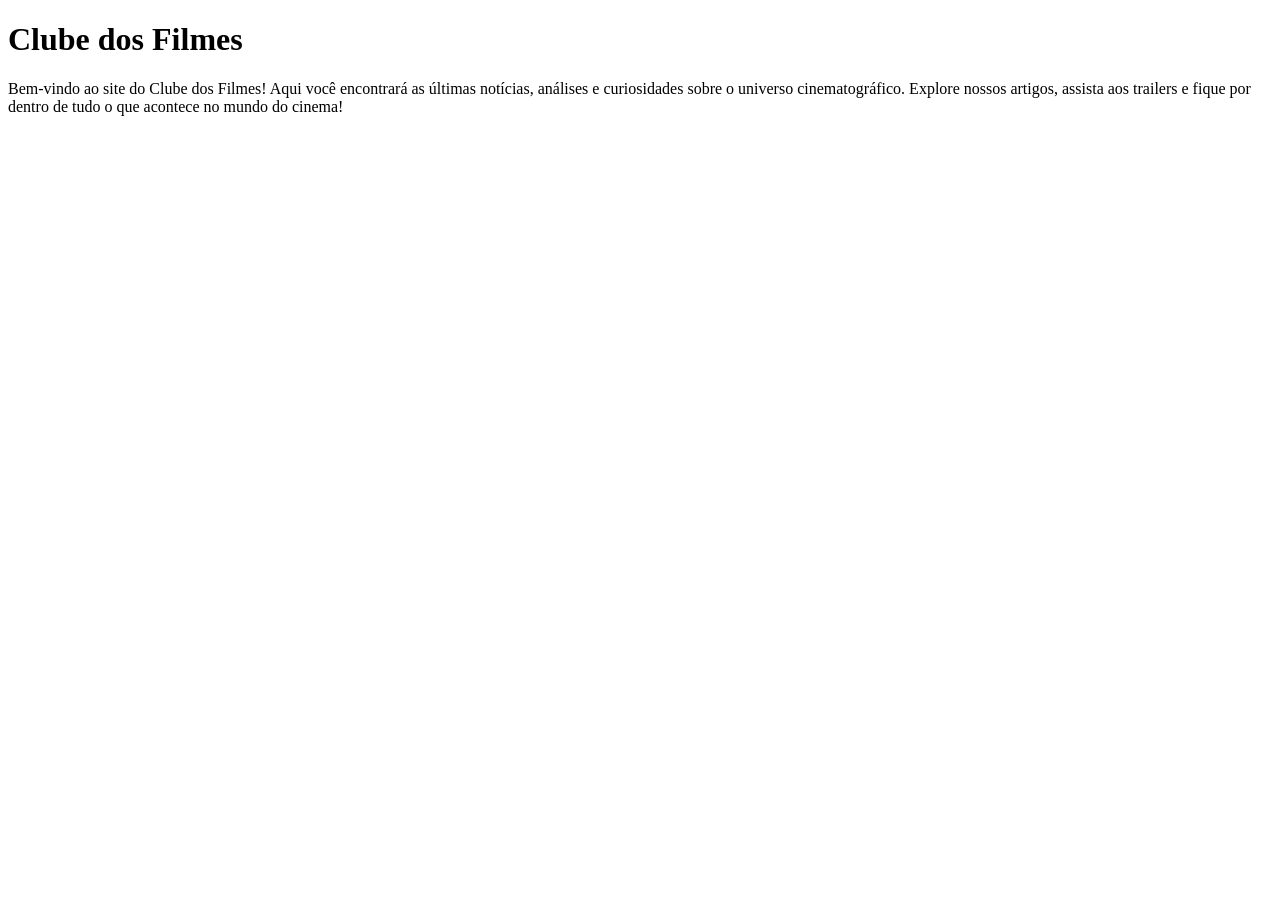
==== index.html @ dd815806 "pagina1" ====
<!DOCTYPE html>
<html lang="pt-BR">
<head>
    <meta charset="UTF-8">
    <meta name="viewport" content="width=device-width, initial-scale=1.0">
    <title>Pipoca Cósmica</title>
</head>
<body>
    <h1>Clube dos Filmes</h1>
    <p>Bem-vindo ao site do Clube dos Filmes! Aqui você encontrará as últimas notícias, análises e curiosidades sobre o universo cinematográfico. Explore nossos artigos, assista aos trailers e fique por dentro de tudo o que acontece no mundo do cinema!</p>

</body>
</html>
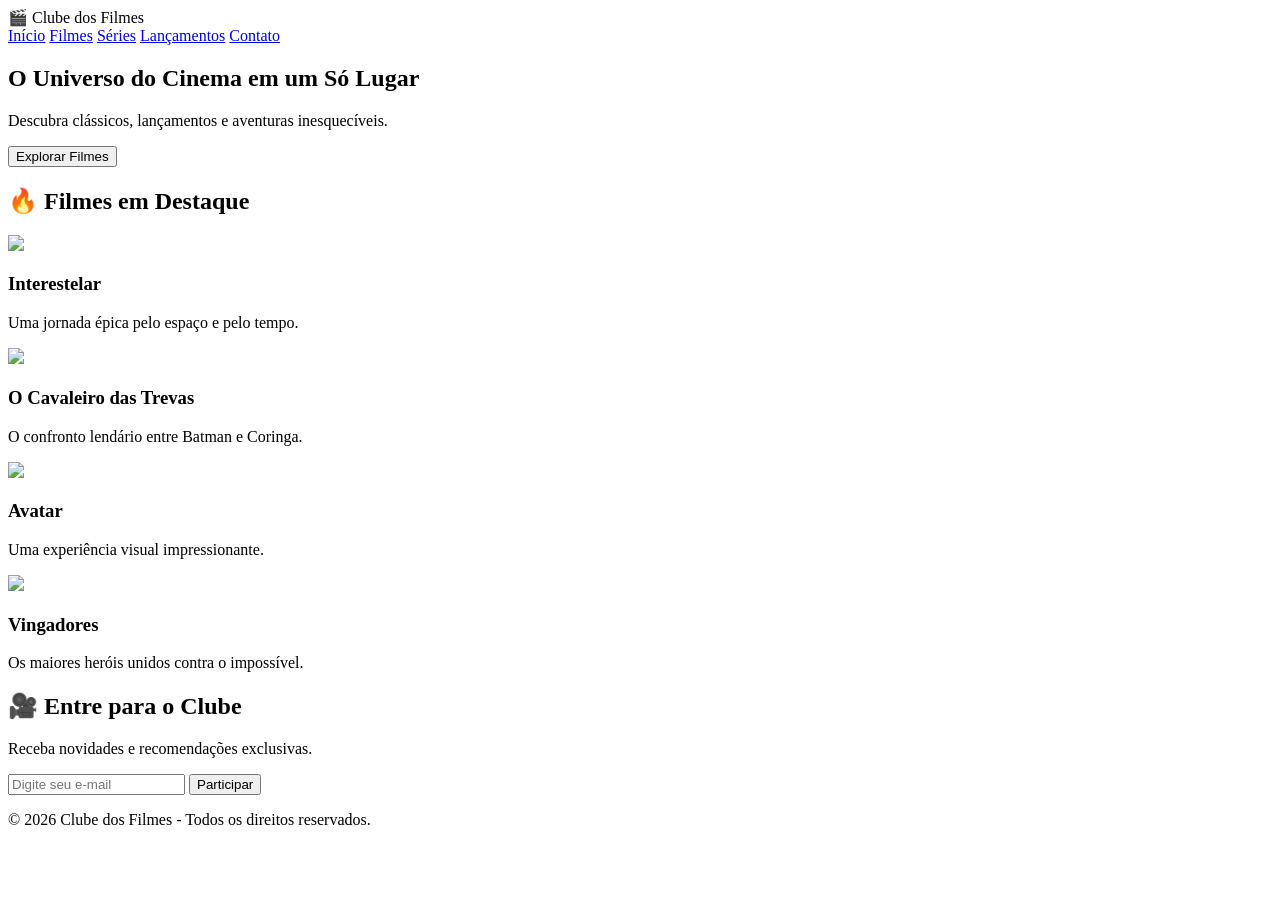
==== commit 9f619775: "ola" ====
--- a/index.html
+++ b/index.html
@@ -3,11 +3,92 @@
 <head>
     <meta charset="UTF-8">
     <meta name="viewport" content="width=device-width, initial-scale=1.0">
-    <title>Pipoca Cósmica</title>
+    <title>Clube dos Filmes</title>
+    <link rel="stylesheet" href="style.css">
+    <link href="https://fonts.googleapis.com/css2?family=Poppins:wght@300;400;600;700&display=swap" rel="stylesheet">
 </head>
 <body>
-    <h1>Clube dos Filmes</h1>
-    <p>Bem-vindo ao site do Clube dos Filmes! Aqui você encontrará as últimas notícias, análises e curiosidades sobre o universo cinematográfico. Explore nossos artigos, assista aos trailers e fique por dentro de tudo o que acontece no mundo do cinema!</p>
+
+    <header>
+        <div class="logo">
+            🎬 Clube dos Filmes
+        </div>
+
+        <nav>
+            <a href="#">Início</a>
+            <a href="#">Filmes</a>
+            <a href="#">Séries</a>
+            <a href="#">Lançamentos</a>
+            <a href="#">Contato</a>
+        </nav>
+    </header>
+
+    <section class="hero">
+        <div class="overlay"></div>
+
+        <div class="hero-content">
+            <h1>O Universo do Cinema em um Só Lugar</h1>
+            <p>
+                Descubra clássicos, lançamentos e aventuras inesquecíveis.
+            </p>
+
+            <button>Explorar Filmes</button>
+        </div>
+    </section>
+
+    <section class="destaques">
+        <h2>🔥 Filmes em Destaque</h2>
+
+        <div class="cards">
+
+            <div class="card">
+                <img src="https://picsum.photos/300/450?random=1">
+                <div class="info">
+                    <h3>Interestelar</h3>
+                    <p>Uma jornada épica pelo espaço e pelo tempo.</p>
+                </div>
+            </div>
+
+            <div class="card">
+                <img src="https://picsum.photos/300/450?random=2">
+                <div class="info">
+                    <h3>O Cavaleiro das Trevas</h3>
+                    <p>O confronto lendário entre Batman e Coringa.</p>
+                </div>
+            </div>
+
+            <div class="card">
+                <img src="https://picsum.photos/300/450?random=3">
+                <div class="info">
+                    <h3>Avatar</h3>
+                    <p>Uma experiência visual impressionante.</p>
+                </div>
+            </div>
+
+            <div class="card">
+                <img src="https://picsum.photos/300/450?random=4">
+                <div class="info">
+                    <h3>Vingadores</h3>
+                    <p>Os maiores heróis unidos contra o impossível.</p>
+                </div>
+            </div>
+
+        </div>
+    </section>
+
+    <section class="newsletter">
+        <h2>🎥 Entre para o Clube</h2>
+        <p>Receba novidades e recomendações exclusivas.</p>
+
+        <form>
+            <input type="email" placeholder="Digite seu e-mail">
+            <button>Participar</button>
+        </form>
+    </section>
+
+    <footer>
+        <p>© 2026 Clube dos Filmes - Todos os direitos reservados.</p>
+    </footer>
 
 </body>
-</html> +</html>
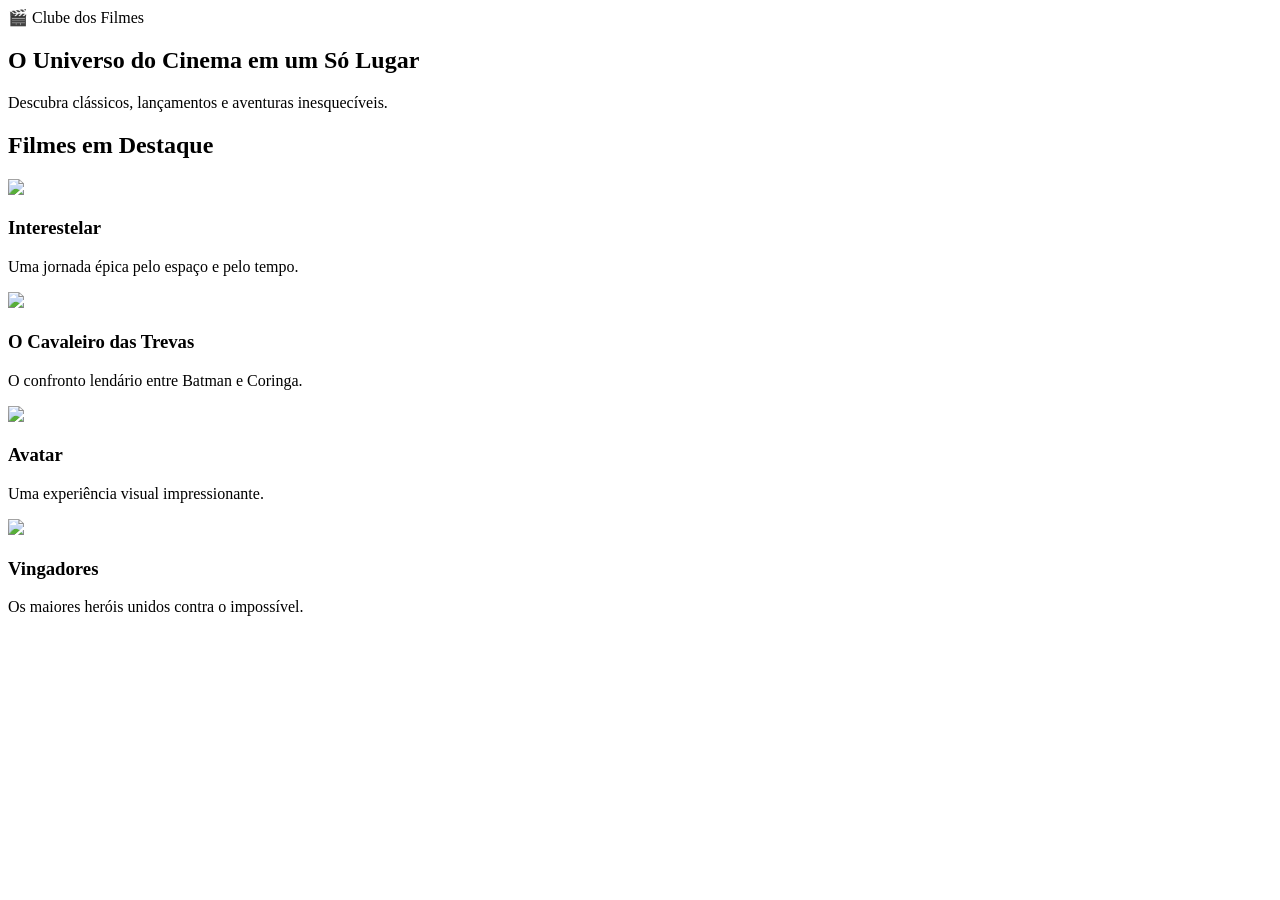
==== commit 4b0dec4e: "legal" ====
--- a/index.html
+++ b/index.html
@@ -14,13 +14,6 @@
             🎬 Clube dos Filmes
         </div>
 
-        <nav>
-            <a href="#">Início</a>
-            <a href="#">Filmes</a>
-            <a href="#">Séries</a>
-            <a href="#">Lançamentos</a>
-            <a href="#">Contato</a>
-        </nav>
     </header>
 
     <section class="hero">
@@ -32,12 +25,11 @@
                 Descubra clássicos, lançamentos e aventuras inesquecíveis.
             </p>
 
-            <button>Explorar Filmes</button>
         </div>
     </section>
 
     <section class="destaques">
-        <h2>🔥 Filmes em Destaque</h2>
+        <h1>Filmes em Destaque</h1>
 
         <div class="cards">
 
@@ -76,19 +68,5 @@
         </div>
     </section>
 
-    <section class="newsletter">
-        <h2>🎥 Entre para o Clube</h2>
-        <p>Receba novidades e recomendações exclusivas.</p>
-
-        <form>
-            <input type="email" placeholder="Digite seu e-mail">
-            <button>Participar</button>
-        </form>
-    </section>
-
-    <footer>
-        <p>© 2026 Clube dos Filmes - Todos os direitos reservados.</p>
-    </footer>
-
 </body>
 </html>
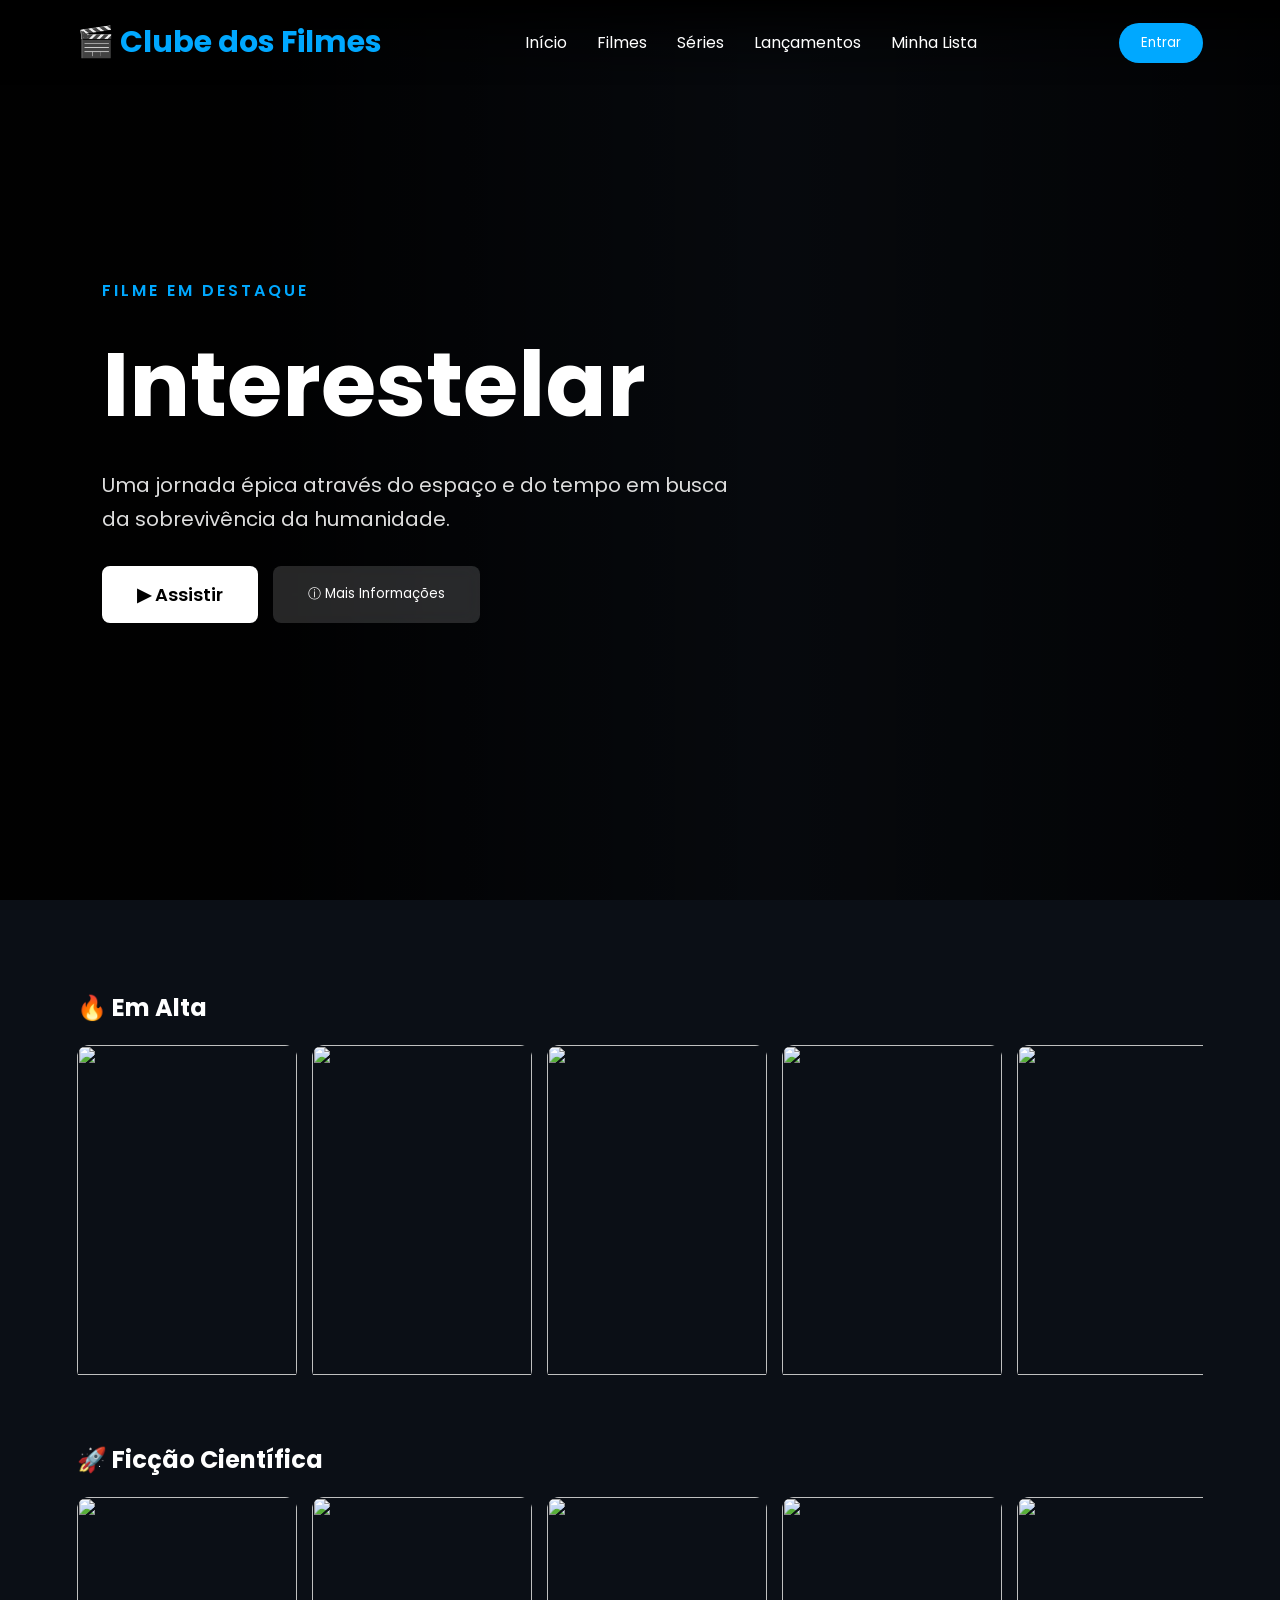
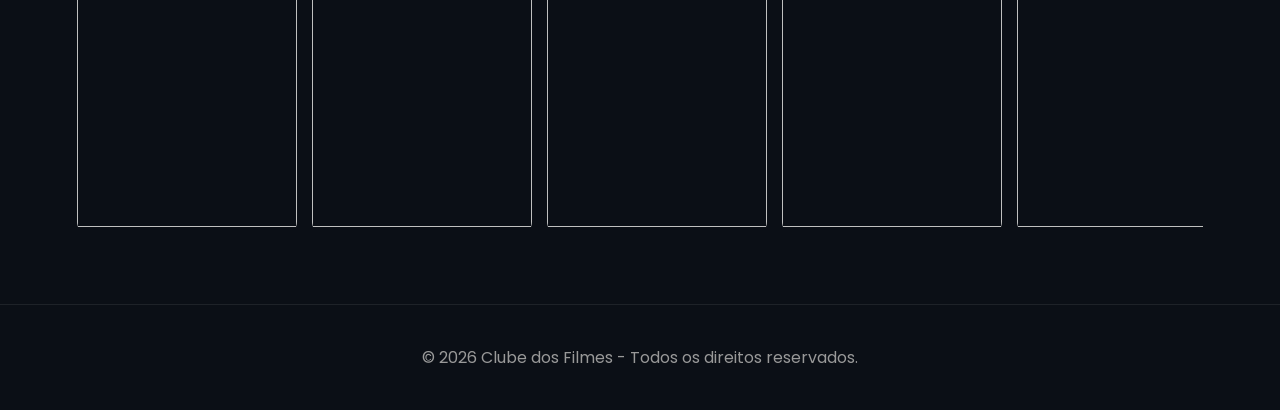
==== commit 0739bd48: "p" ====
--- a/index.html
+++ b/index.html
@@ -1,72 +1,107 @@
 <!DOCTYPE html>
 <html lang="pt-BR">
 <head>
-    <meta charset="UTF-8">
-    <meta name="viewport" content="width=device-width, initial-scale=1.0">
-    <title>Clube dos Filmes</title>
-    <link rel="stylesheet" href="style.css">
-    <link href="https://fonts.googleapis.com/css2?family=Poppins:wght@300;400;600;700&display=swap" rel="stylesheet">
+<meta charset="UTF-8">
+<meta name="viewport" content="width=device-width, initial-scale=1.0">
+<title>Clube dos Filmes</title>
+<link rel="stylesheet" href="style.css">
+<link href="https://fonts.googleapis.com/css2?family=Poppins:wght@300;400;500;600;700&display=swap" rel="stylesheet">
 </head>
 <body>
 
-    <header>
-        <div class="logo">
-            🎬 Clube dos Filmes
+<header>
+    <div class="logo">🎬 Clube dos Filmes</div>
+
+    <nav>
+        <a href="#">Início</a>
+        <a href="#">Filmes</a>
+        <a href="#">Séries</a>
+        <a href="#">Lançamentos</a>
+        <a href="#">Minha Lista</a>
+    </nav>
+
+    <button class="btn-login">Entrar</button>
+</header>
+
+<section class="hero">
+    <div class="overlay"></div>
+
+    <div class="hero-content">
+        <span class="categoria">FILME EM DESTAQUE</span>
+
+        <h1>Interestelar</h1>
+
+        <p>
+            Uma jornada épica através do espaço e do tempo em busca
+            da sobrevivência da humanidade.
+        </p>
+
+        <div class="hero-buttons">
+            <button class="assistir">▶ Assistir</button>
+            <button class="info">ⓘ Mais Informações</button>
+        </div>
+    </div>
+</section>
+
+<section class="catalogo">
+
+    <h2>🔥 Em Alta</h2>
+
+    <div class="filmes">
+
+        <div class="card">
+            <img src="https://picsum.photos/300/450?random=1">
         </div>
 
-    </header>
+        <div class="card">
+            <img src="https://picsum.photos/300/450?random=2">
+        </div>
 
-    <section class="hero">
-        <div class="overlay"></div>
+        <div class="card">
+            <img src="https://picsum.photos/300/450?random=3">
+        </div>
 
-        <div class="hero-content">
-            <h1>O Universo do Cinema em um Só Lugar</h1>
-            <p>
-                Descubra clássicos, lançamentos e aventuras inesquecíveis.
-            </p>
+        <div class="card">
+            <img src="https://picsum.photos/300/450?random=4">
+        </div>
 
+        <div class="card">
+            <img src="https://picsum.photos/300/450?random=5">
         </div>
-    </section>
 
-    <section class="destaques">
-        <h1>Filmes em Destaque</h1>
+    </div>
 
-        <div class="cards">
+    <h2>🚀 Ficção Científica</h2>
 
-            <div class="card">
-                <img src="https://picsum.photos/300/450?random=1">
-                <div class="info">
-                    <h3>Interestelar</h3>
-                    <p>Uma jornada épica pelo espaço e pelo tempo.</p>
-                </div>
-            </div>
+    <div class="filmes">
 
-            <div class="card">
-                <img src="https://picsum.photos/300/450?random=2">
-                <div class="info">
-                    <h3>O Cavaleiro das Trevas</h3>
-                    <p>O confronto lendário entre Batman e Coringa.</p>
-                </div>
-            </div>
+        <div class="card">
+            <img src="https://picsum.photos/300/450?random=6">
+        </div>
 
-            <div class="card">
-                <img src="https://picsum.photos/300/450?random=3">
-                <div class="info">
-                    <h3>Avatar</h3>
-                    <p>Uma experiência visual impressionante.</p>
-                </div>
-            </div>
+        <div class="card">
+            <img src="https://picsum.photos/300/450?random=7">
+        </div>
 
-            <div class="card">
-                <img src="https://picsum.photos/300/450?random=4">
-                <div class="info">
-                    <h3>Vingadores</h3>
-                    <p>Os maiores heróis unidos contra o impossível.</p>
-                </div>
-            </div>
+        <div class="card">
+            <img src="https://picsum.photos/300/450?random=8">
+        </div>
 
+        <div class="card">
+            <img src="https://picsum.photos/300/450?random=9">
         </div>
-    </section>
+
+        <div class="card">
+            <img src="https://picsum.photos/300/450?random=10">
+        </div>
+
+    </div>
+
+</section>
+
+<footer>
+    © 2026 Clube dos Filmes - Todos os direitos reservados.
+</footer>
 
 </body>
 </html>
--- a/style.css
+++ b/style.css
@@ -0,0 +1,211 @@
+*{
+    margin:0;
+    padding:0;
+    box-sizing:border-box;
+    font-family:'Poppins',sans-serif;
+}
+
+body{
+    background:#0b0f16;
+    color:white;
+    overflow-x:hidden;
+}
+
+/* HEADER */
+
+header{
+    position:fixed;
+    top:0;
+    width:100%;
+    z-index:999;
+    display:flex;
+    justify-content:space-between;
+    align-items:center;
+    padding:20px 6%;
+    background:linear-gradient(
+        to bottom,
+        rgba(0,0,0,.95),
+        rgba(0,0,0,.3),
+        transparent
+    );
+}
+
+.logo{
+    font-size:30px;
+    font-weight:700;
+    color:#00a8ff;
+}
+
+nav{
+    display:flex;
+    gap:30px;
+}
+
+nav a{
+    text-decoration:none;
+    color:#fff;
+    transition:.3s;
+}
+
+nav a:hover{
+    color:#00a8ff;
+}
+
+.btn-login{
+    padding:10px 22px;
+    border:none;
+    border-radius:30px;
+    background:#00a8ff;
+    color:white;
+    cursor:pointer;
+}
+
+/* HERO */
+
+.hero{
+    height:100vh;
+    background:
+    linear-gradient(
+        to right,
+        rgba(0,0,0,.95) 20%,
+        rgba(0,0,0,.4) 60%,
+        rgba(0,0,0,.8) 100%
+    ),
+    url("https://images.unsplash.com/photo-1517604931442-7e0c8ed2963c?auto=format&fit=crop&w=1600&q=80");
+
+    background-size:cover;
+    background-position:center;
+    display:flex;
+    align-items:center;
+    padding:0 8%;
+    position:relative;
+}
+
+.hero-content{
+    max-width:650px;
+    z-index:2;
+}
+
+.categoria{
+    color:#00a8ff;
+    font-weight:600;
+    letter-spacing:3px;
+}
+
+.hero h1{
+    font-size:90px;
+    margin:15px 0;
+}
+
+.hero p{
+    font-size:20px;
+    color:#ddd;
+    line-height:1.7;
+    margin-bottom:30px;
+}
+
+.hero-buttons{
+    display:flex;
+    gap:15px;
+}
+
+.assistir{
+    background:white;
+    color:black;
+    border:none;
+    padding:15px 35px;
+    border-radius:8px;
+    font-size:18px;
+    font-weight:600;
+    cursor:pointer;
+}
+
+.info{
+    background:rgba(255,255,255,.15);
+    color:white;
+    border:none;
+    padding:15px 35px;
+    border-radius:8px;
+    backdrop-filter:blur(10px);
+    cursor:pointer;
+}
+
+/* CATÁLOGO */
+
+.catalogo{
+    padding:50px 6%;
+}
+
+.catalogo h2{
+    margin-bottom:20px;
+    margin-top:40px;
+}
+
+.filmes{
+    display:flex;
+    gap:15px;
+    overflow-x:auto;
+    padding-bottom:20px;
+}
+
+.filmes::-webkit-scrollbar{
+    height:8px;
+}
+
+.filmes::-webkit-scrollbar-thumb{
+    background:#00a8ff;
+    border-radius:20px;
+}
+
+.card{
+    min-width:220px;
+    border-radius:12px;
+    overflow:hidden;
+    cursor:pointer;
+    transition:.4s;
+}
+
+.card img{
+    width:100%;
+    height:330px;
+    object-fit:cover;
+}
+
+.card:hover{
+    transform:scale(1.08);
+    box-shadow:0 10px 30px rgba(0,168,255,.4);
+}
+
+/* FOOTER */
+
+footer{
+    text-align:center;
+    padding:40px;
+    color:#999;
+    border-top:1px solid rgba(255,255,255,.08);
+}
+
+/* RESPONSIVO */
+
+@media(max-width:768px){
+
+    nav{
+        display:none;
+    }
+
+    .hero h1{
+        font-size:55px;
+    }
+
+    .hero p{
+        font-size:16px;
+    }
+
+    .hero-buttons{
+        flex-direction:column;
+    }
+
+    .card{
+        min-width:180px;
+    }
+}
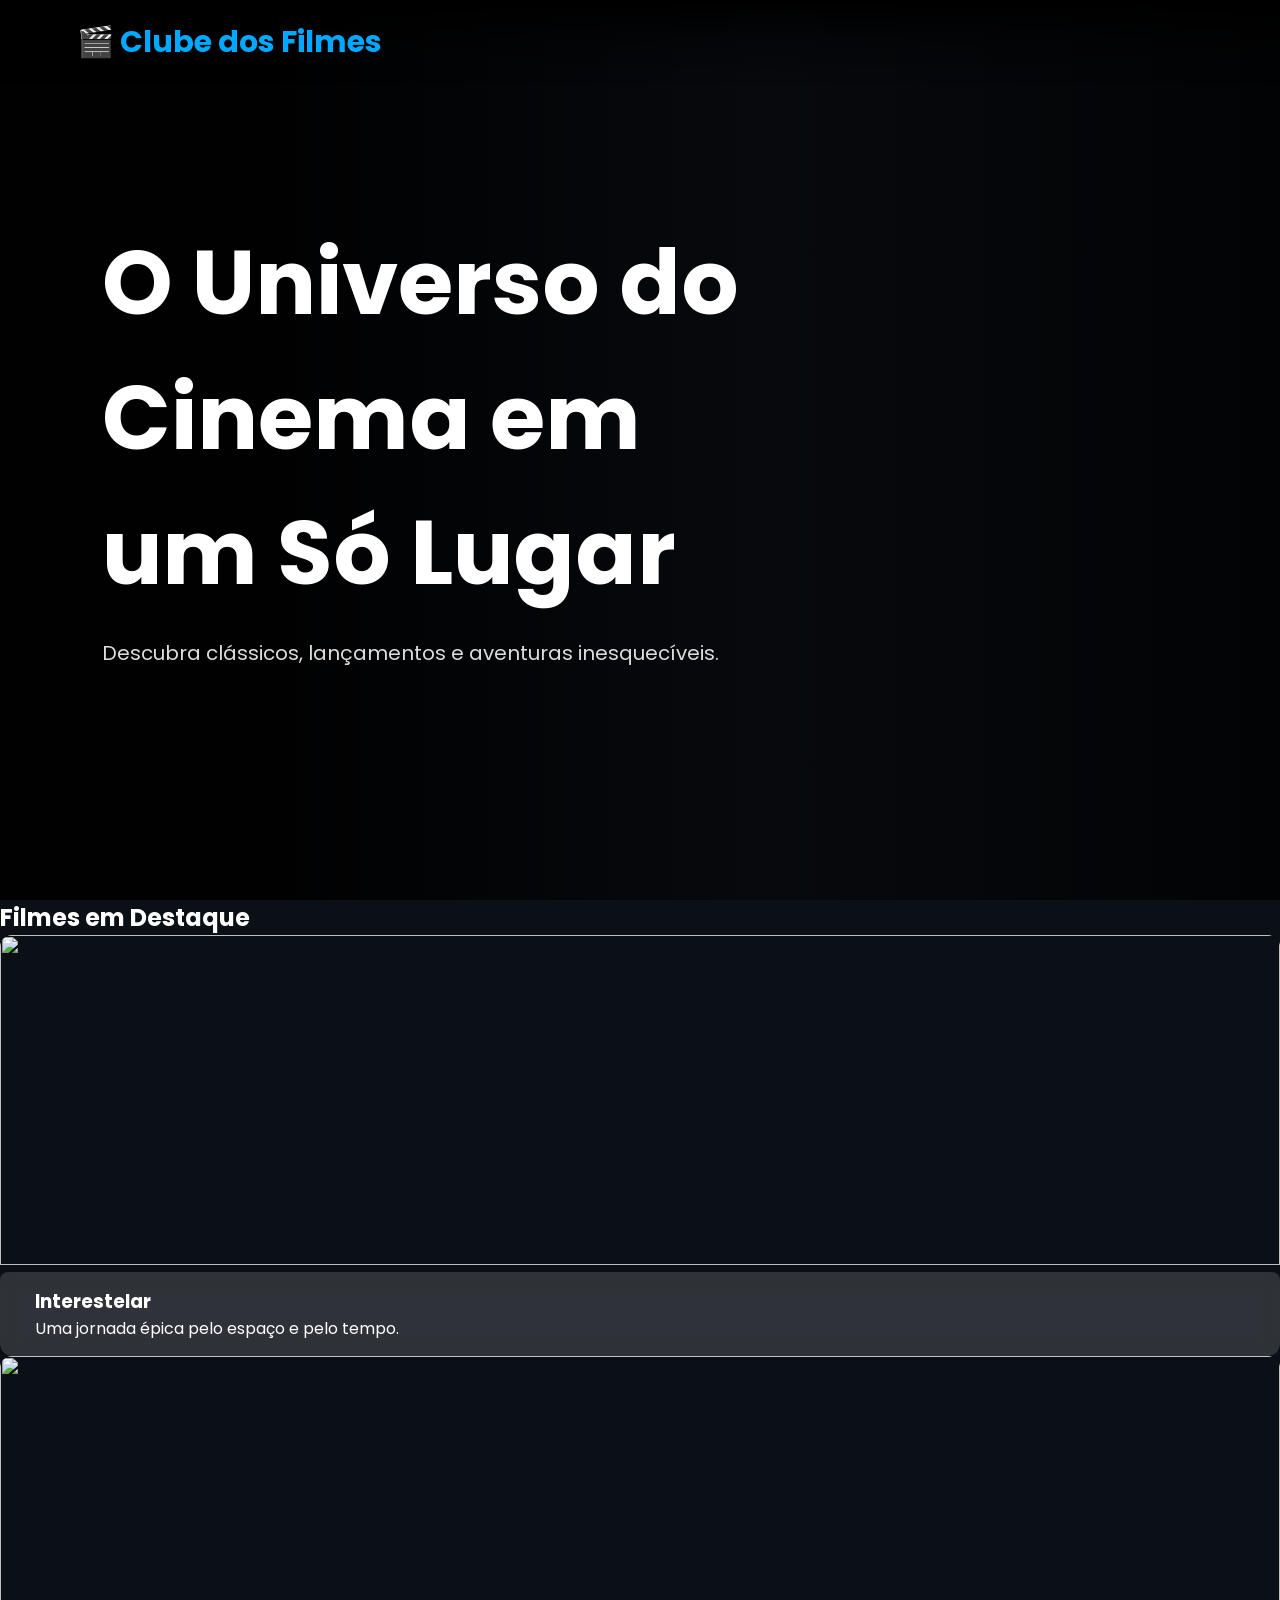
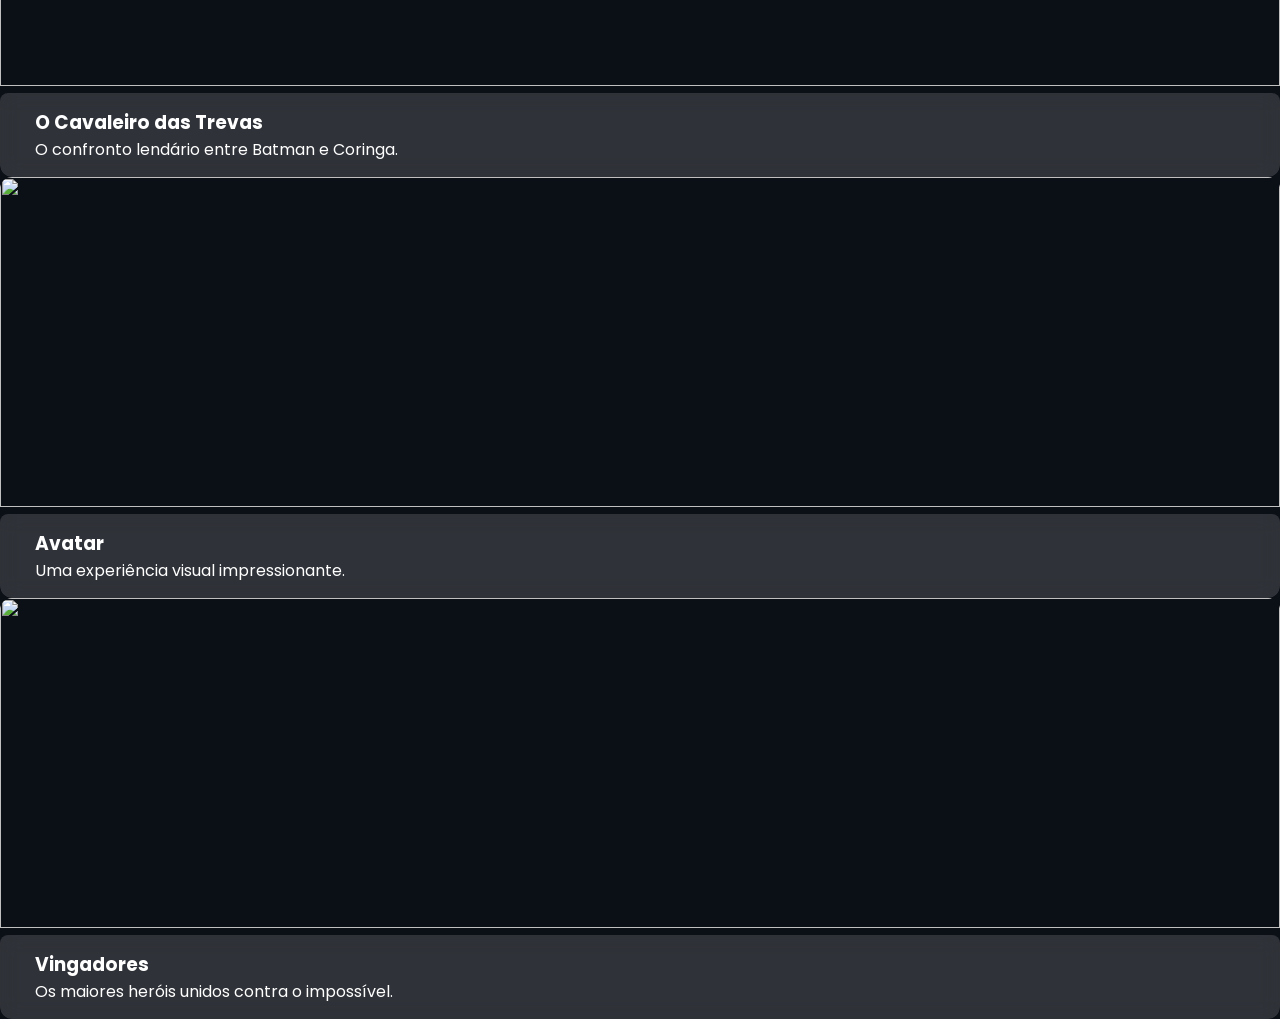
==== commit 9ea07ec1: "oi" ====
--- a/index.html
+++ b/index.html
@@ -1,107 +1,72 @@
 <!DOCTYPE html>
 <html lang="pt-BR">
 <head>
-<meta charset="UTF-8">
-<meta name="viewport" content="width=device-width, initial-scale=1.0">
-<title>Clube dos Filmes</title>
-<link rel="stylesheet" href="style.css">
-<link href="https://fonts.googleapis.com/css2?family=Poppins:wght@300;400;500;600;700&display=swap" rel="stylesheet">
+    <meta charset="UTF-8">
+    <meta name="viewport" content="width=device-width, initial-scale=1.0">
+    <title>Clube dos Filmes</title>
+    <link rel="stylesheet" href="style.css">
+    <link href="https://fonts.googleapis.com/css2?family=Poppins:wght@300;400;600;700&display=swap" rel="stylesheet">
 </head>
 <body>
 
-<header>
-    <div class="logo">🎬 Clube dos Filmes</div>
-
-    <nav>
-        <a href="#">Início</a>
-        <a href="#">Filmes</a>
-        <a href="#">Séries</a>
-        <a href="#">Lançamentos</a>
-        <a href="#">Minha Lista</a>
-    </nav>
-
-    <button class="btn-login">Entrar</button>
-</header>
-
-<section class="hero">
-    <div class="overlay"></div>
-
-    <div class="hero-content">
-        <span class="categoria">FILME EM DESTAQUE</span>
-
-        <h1>Interestelar</h1>
-
-        <p>
-            Uma jornada épica através do espaço e do tempo em busca
-            da sobrevivência da humanidade.
-        </p>
-
-        <div class="hero-buttons">
-            <button class="assistir">▶ Assistir</button>
-            <button class="info">ⓘ Mais Informações</button>
-        </div>
-    </div>
-</section>
-
-<section class="catalogo">
-
-    <h2>🔥 Em Alta</h2>
-
-    <div class="filmes">
-
-        <div class="card">
-            <img src="https://picsum.photos/300/450?random=1">
+    <header>
+        <div class="logo">
+            🎬 Clube dos Filmes
         </div>
 
-        <div class="card">
-            <img src="https://picsum.photos/300/450?random=2">
+    </header>
+
+    <section class="hero">
+        <div class="overlay"></div>
+
+        <div class="hero-content">
+            <h1>O Universo do Cinema em um Só Lugar</h1>
+            <p>
+                Descubra clássicos, lançamentos e aventuras inesquecíveis.
+            </p>
+
         </div>
+    </section>
 
-        <div class="card">
-            <img src="https://picsum.photos/300/450?random=3">
+    <section class="destaques">
+        <h1>Filmes em Destaque</h1>
+
+        <div class="cards">
+
+            <div class="card">
+                <img src="https://picsum.photos/300/450?random=1">
+                <div class="info">
+                    <h3>Interestelar</h3>
+                    <p>Uma jornada épica pelo espaço e pelo tempo.</p>
+                </div>
+            </div>
+
+            <div class="card">
+                <img src="https://picsum.photos/300/450?random=2">
+                <div class="info">
+                    <h3>O Cavaleiro das Trevas</h3>
+                    <p>O confronto lendário entre Batman e Coringa.</p>
+                </div>
+            </div>
+
+            <div class="card">
+                <img src="https://picsum.photos/300/450?random=3">
+                <div class="info">
+                    <h3>Avatar</h3>
+                    <p>Uma experiência visual impressionante.</p>
+                </div>
+            </div>
+
+            <div class="card">
+                <img src="https://picsum.photos/300/450?random=4">
+                <div class="info">
+                    <h3>Vingadores</h3>
+                    <p>Os maiores heróis unidos contra o impossível.</p>
+                </div>
+            </div>
+
         </div>
-
-        <div class="card">
-            <img src="https://picsum.photos/300/450?random=4">
-        </div>
-
-        <div class="card">
-            <img src="https://picsum.photos/300/450?random=5">
-        </div>
-
-    </div>
-
-    <h2>🚀 Ficção Científica</h2>
-
-    <div class="filmes">
-
-        <div class="card">
-            <img src="https://picsum.photos/300/450?random=6">
-        </div>
-
-        <div class="card">
-            <img src="https://picsum.photos/300/450?random=7">
-        </div>
-
-        <div class="card">
-            <img src="https://picsum.photos/300/450?random=8">
-        </div>
-
-        <div class="card">
-            <img src="https://picsum.photos/300/450?random=9">
-        </div>
-
-        <div class="card">
-            <img src="https://picsum.photos/300/450?random=10">
-        </div>
-
-    </div>
-
-</section>
-
-<footer>
-    © 2026 Clube dos Filmes - Todos os direitos reservados.
-</footer>
+    </section>
 
 </body>
 </html>
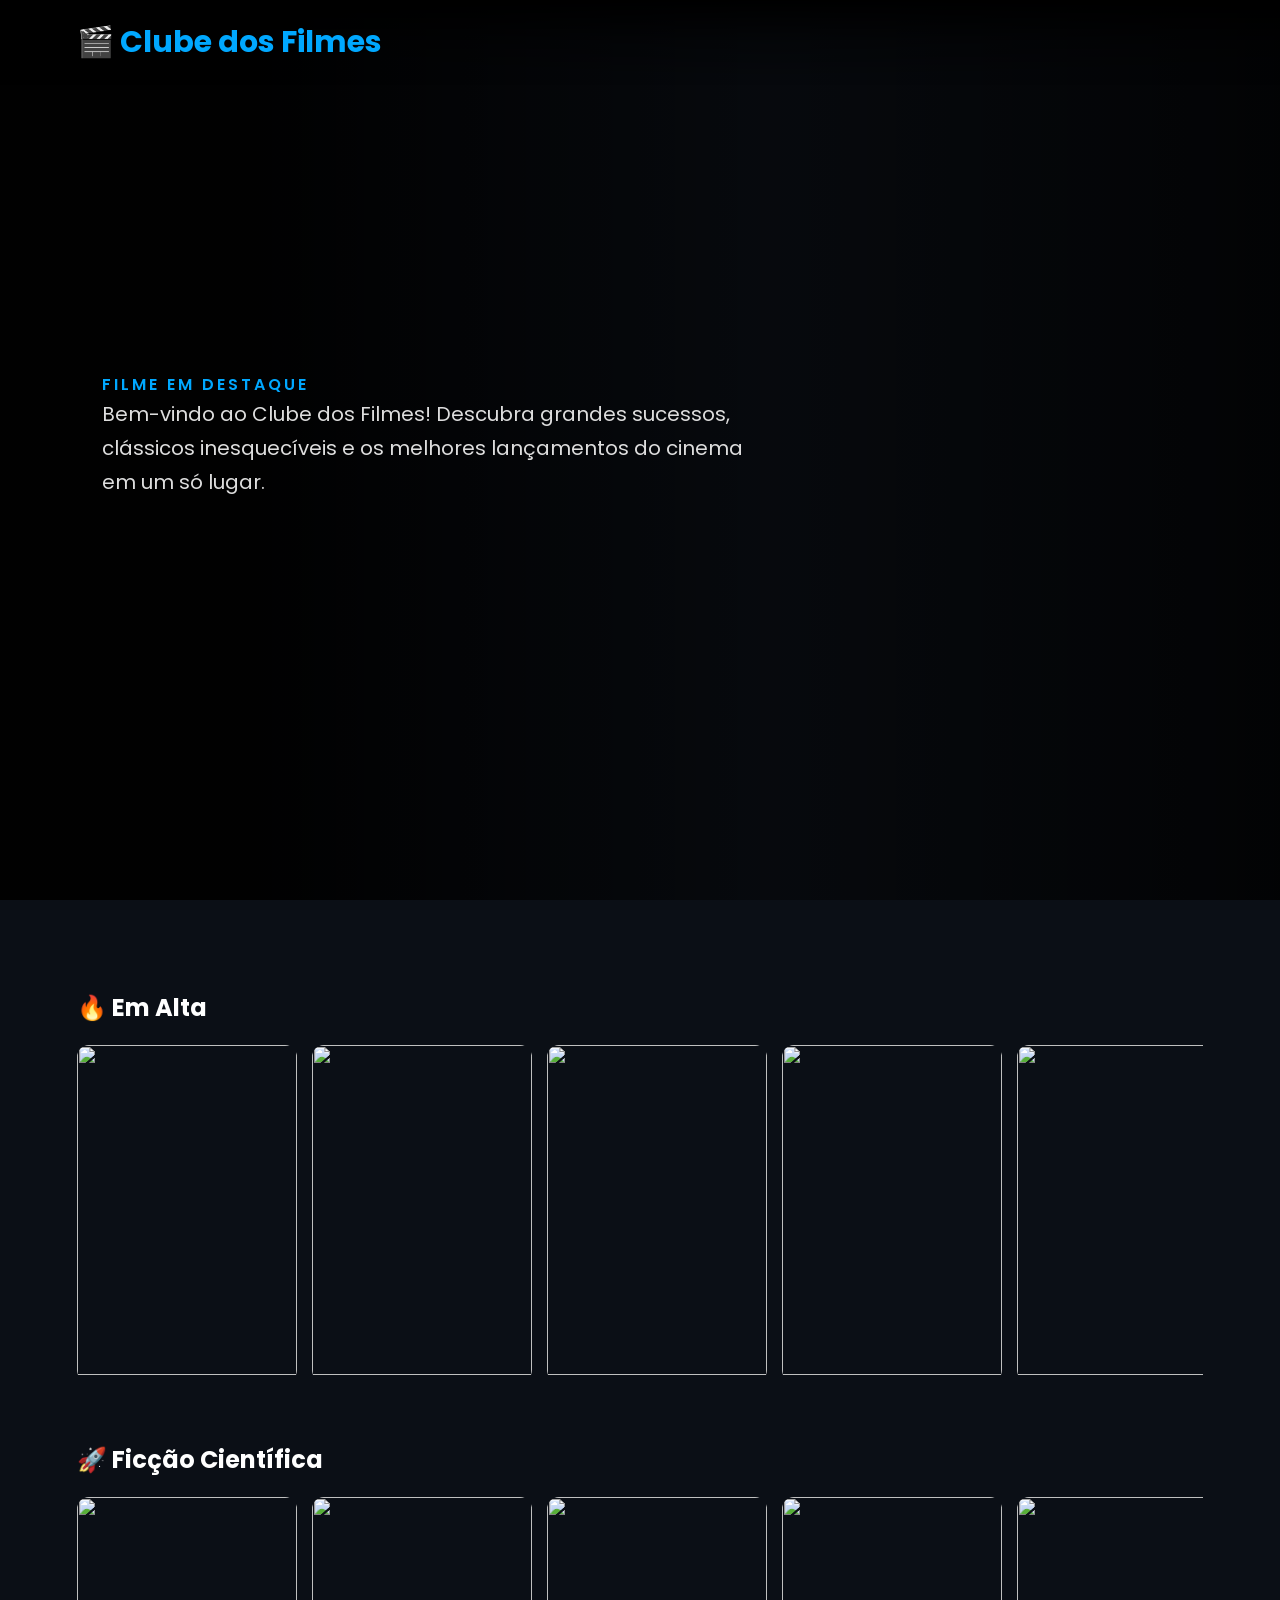
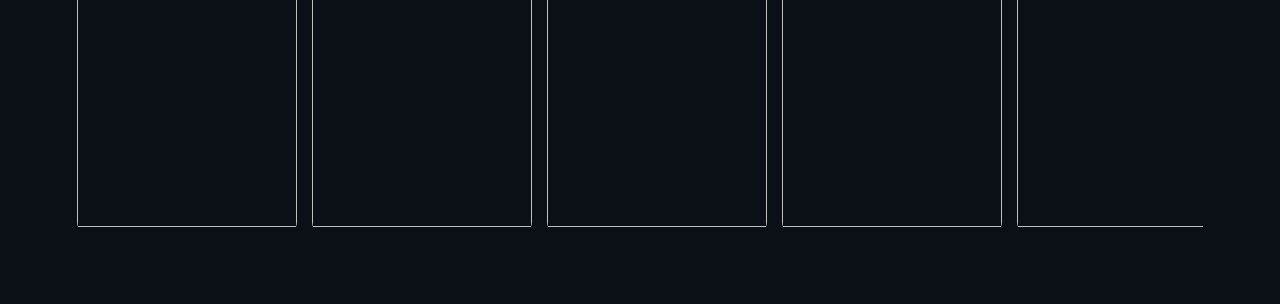
==== commit 650c66d9: "g" ====
--- a/index.html
+++ b/index.html
@@ -1,72 +1,91 @@
 <!DOCTYPE html>
 <html lang="pt-BR">
 <head>
-    <meta charset="UTF-8">
-    <meta name="viewport" content="width=device-width, initial-scale=1.0">
-    <title>Clube dos Filmes</title>
-    <link rel="stylesheet" href="style.css">
-    <link href="https://fonts.googleapis.com/css2?family=Poppins:wght@300;400;600;700&display=swap" rel="stylesheet">
+<meta charset="UTF-8">
+<meta name="viewport" content="width=device-width, initial-scale=1.0">
+<title>Clube dos Filmes</title>
+<link rel="stylesheet" href="style.css">
+<link href="https://fonts.googleapis.com/css2?family=Poppins:wght@300;400;500;600;700&display=swap" rel="stylesheet">
 </head>
 <body>
 
-    <header>
-        <div class="logo">
-            🎬 Clube dos Filmes
+<header>
+    <div class="logo">🎬 Clube dos Filmes</div>
+
+    <nav>
+    </nav>
+
+</header>
+
+<section class="hero">
+    <div class="overlay"></div>
+
+    <div class="hero-content">
+        <span class="categoria">FILME EM DESTAQUE</span>
+
+
+        <p>
+           Bem-vindo ao Clube dos Filmes! Descubra grandes sucessos, clássicos inesquecíveis e os melhores lançamentos do cinema em um só lugar.
+        </p>
+
+    </div>
+</section>
+
+<section class="catalogo">
+
+    <h2>🔥 Em Alta</h2>
+
+    <div class="filmes">
+
+        <div class="card">
+            <img src="https://picsum.photos/300/450?random=1">
         </div>
 
-    </header>
+        <div class="card">
+            <img src="https://picsum.photos/300/450?random=2">
+        </div>
 
-    <section class="hero">
-        <div class="overlay"></div>
+        <div class="card">
+            <img src="https://picsum.photos/300/450?random=3">
+        </div>
 
-        <div class="hero-content">
-            <h1>O Universo do Cinema em um Só Lugar</h1>
-            <p>
-                Descubra clássicos, lançamentos e aventuras inesquecíveis.
-            </p>
+        <div class="card">
+            <img src="https://picsum.photos/300/450?random=4">
+        </div>
 
+        <div class="card">
+            <img src="https://picsum.photos/300/450?random=5">
         </div>
-    </section>
 
-    <section class="destaques">
-        <h1>Filmes em Destaque</h1>
+    </div>
 
-        <div class="cards">
+    <h2>🚀 Ficção Científica</h2>
 
-            <div class="card">
-                <img src="https://picsum.photos/300/450?random=1">
-                <div class="info">
-                    <h3>Interestelar</h3>
-                    <p>Uma jornada épica pelo espaço e pelo tempo.</p>
-                </div>
-            </div>
+    <div class="filmes">
 
-            <div class="card">
-                <img src="https://picsum.photos/300/450?random=2">
-                <div class="info">
-                    <h3>O Cavaleiro das Trevas</h3>
-                    <p>O confronto lendário entre Batman e Coringa.</p>
-                </div>
-            </div>
+        <div class="card">
+            <img src="https://picsum.photos/300/450?random=6">
+        </div>
 
-            <div class="card">
-                <img src="https://picsum.photos/300/450?random=3">
-                <div class="info">
-                    <h3>Avatar</h3>
-                    <p>Uma experiência visual impressionante.</p>
-                </div>
-            </div>
+        <div class="card">
+            <img src="https://picsum.photos/300/450?random=7">
+        </div>
 
-            <div class="card">
-                <img src="https://picsum.photos/300/450?random=4">
-                <div class="info">
-                    <h3>Vingadores</h3>
-                    <p>Os maiores heróis unidos contra o impossível.</p>
-                </div>
-            </div>
+        <div class="card">
+            <img src="https://picsum.photos/300/450?random=8">
+        </div>
 
+        <div class="card">
+            <img src="https://picsum.photos/300/450?random=9">
         </div>
-    </section>
+
+        <div class="card">
+            <img src="https://picsum.photos/300/450?random=10">
+        </div>
+
+    </div>
+
+</section>
 
 </body>
 </html>
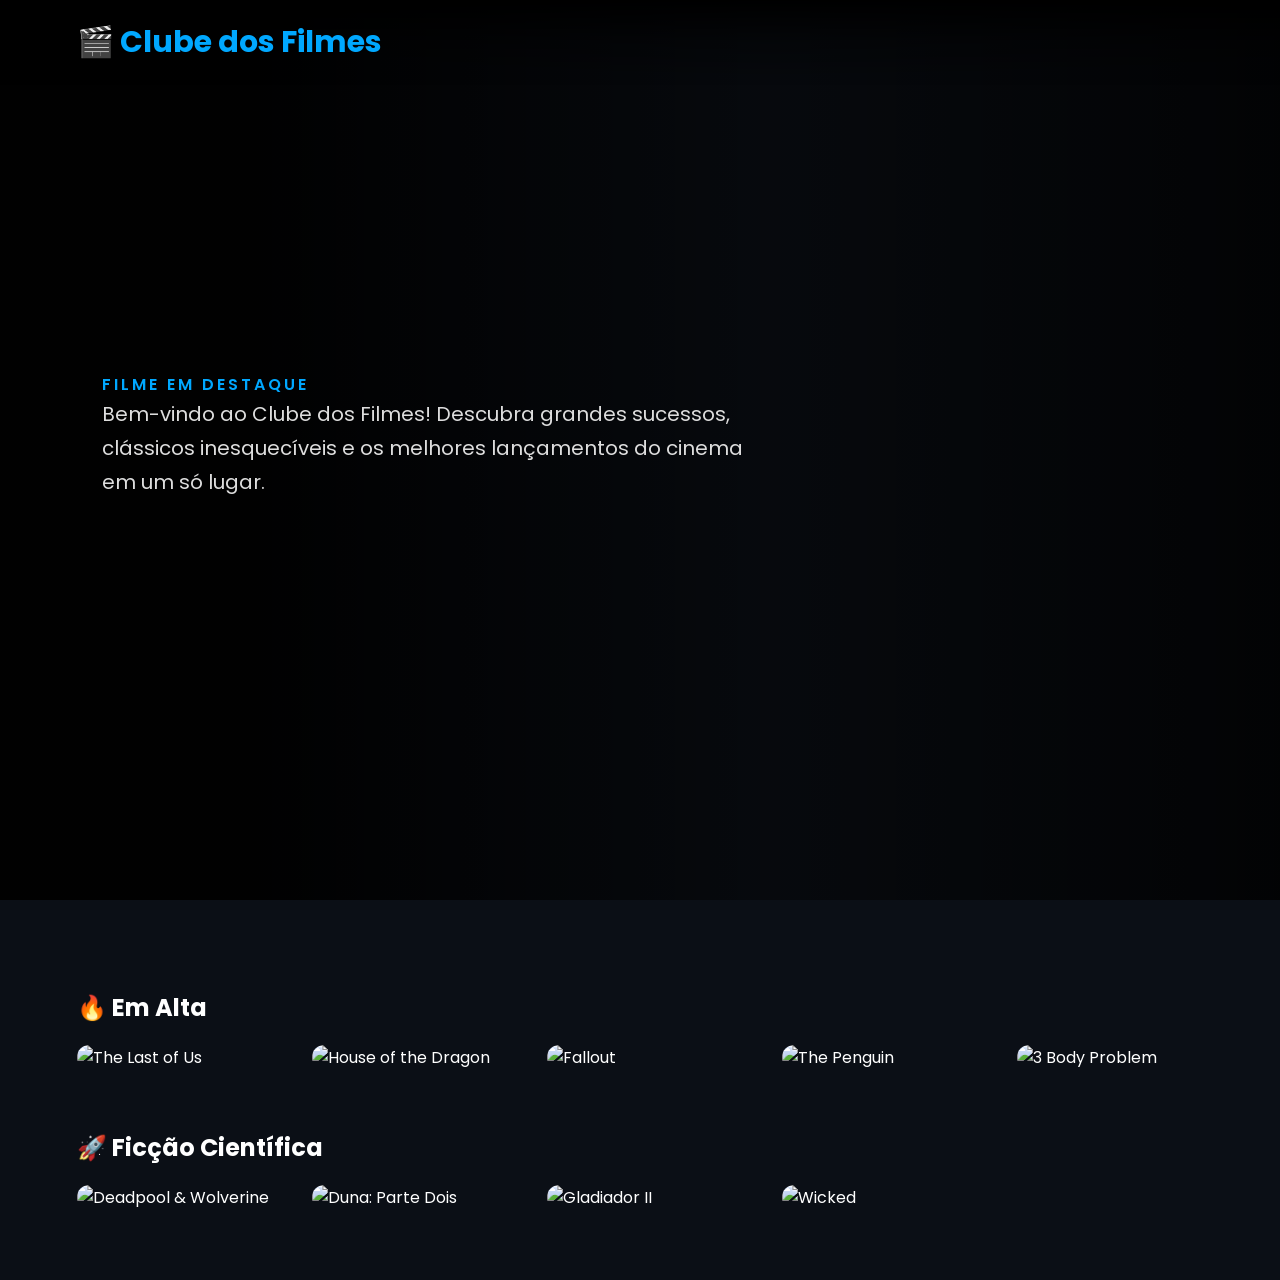
==== commit e75c82f3: "." ====
--- a/index.html
+++ b/index.html
@@ -38,23 +38,23 @@
     <div class="filmes">
 
         <div class="card">
-            <img src="https://picsum.photos/300/450?random=1">
+            <img src="https://image.tmdb.org/t/p/w500/9faGSFi5jam6pDWGNd0p8JcJgXQ.jpg" alt="The Last of Us">
         </div>
 
         <div class="card">
-            <img src="https://picsum.photos/300/450?random=2">
+            <img src="https://image.tmdb.org/t/p/w500/2zmTngn1tYC1AvfnrFLhxeD82hz.jpg" alt="House of the Dragon">
         </div>
 
         <div class="card">
-            <img src="https://picsum.photos/300/450?random=3">
+            <img src="https://image.tmdb.org/t/p/w500/5fWxvjOUvtUoSmiMEpFl77V6KZV.jpg" alt="Fallout">
         </div>
 
         <div class="card">
-            <img src="https://picsum.photos/300/450?random=4">
+            <img src="https://image.tmdb.org/t/p/w500/49WJfeN0moxb9IPfGn8AIqMGskD.jpg" alt="The Penguin">
         </div>
 
         <div class="card">
-            <img src="https://picsum.photos/300/450?random=5">
+            <img src="https://image.tmdb.org/t/p/w500/uKvVjHNqB5VmOrdxqAt2F7J78ED.jpg" alt="3 Body Problem">
         </div>
 
     </div>
@@ -64,23 +64,20 @@
     <div class="filmes">
 
         <div class="card">
-            <img src="https://picsum.photos/300/450?random=6">
+            <img src="https://image.tmdb.org/t/p/w500/9l1eZiJHmhr5jIlthMdJN5WYoff.jpg" alt="Deadpool & Wolverine">
         </div>
 
         <div class="card">
-            <img src="https://picsum.photos/300/450?random=7">
+            <img src="https://image.tmdb.org/t/p/w500/qNBAXBIQlnOThrVvA6mA2B5ggV6.jpg" alt="Duna: Parte Dois">
         </div>
 
         <div class="card">
-            <img src="https://picsum.photos/300/450?random=8">
+            <img src="https://image.tmdb.org/t/p/w500/4XM8DUTQb3lhLemJC51Jx4a2EuA.jpg" alt="Gladiador II">
         </div>
 
         <div class="card">
-            <img src="https://picsum.photos/300/450?random=9">
-        </div>
+            <img src="https://image.tmdb.org/t/p/w500/xkjWiRQtrenqGRWO2Enry2JIl4d.jpg" alt="Wicked">
 
-        <div class="card">
-            <img src="https://picsum.photos/300/450?random=10">
         </div>
 
     </div>
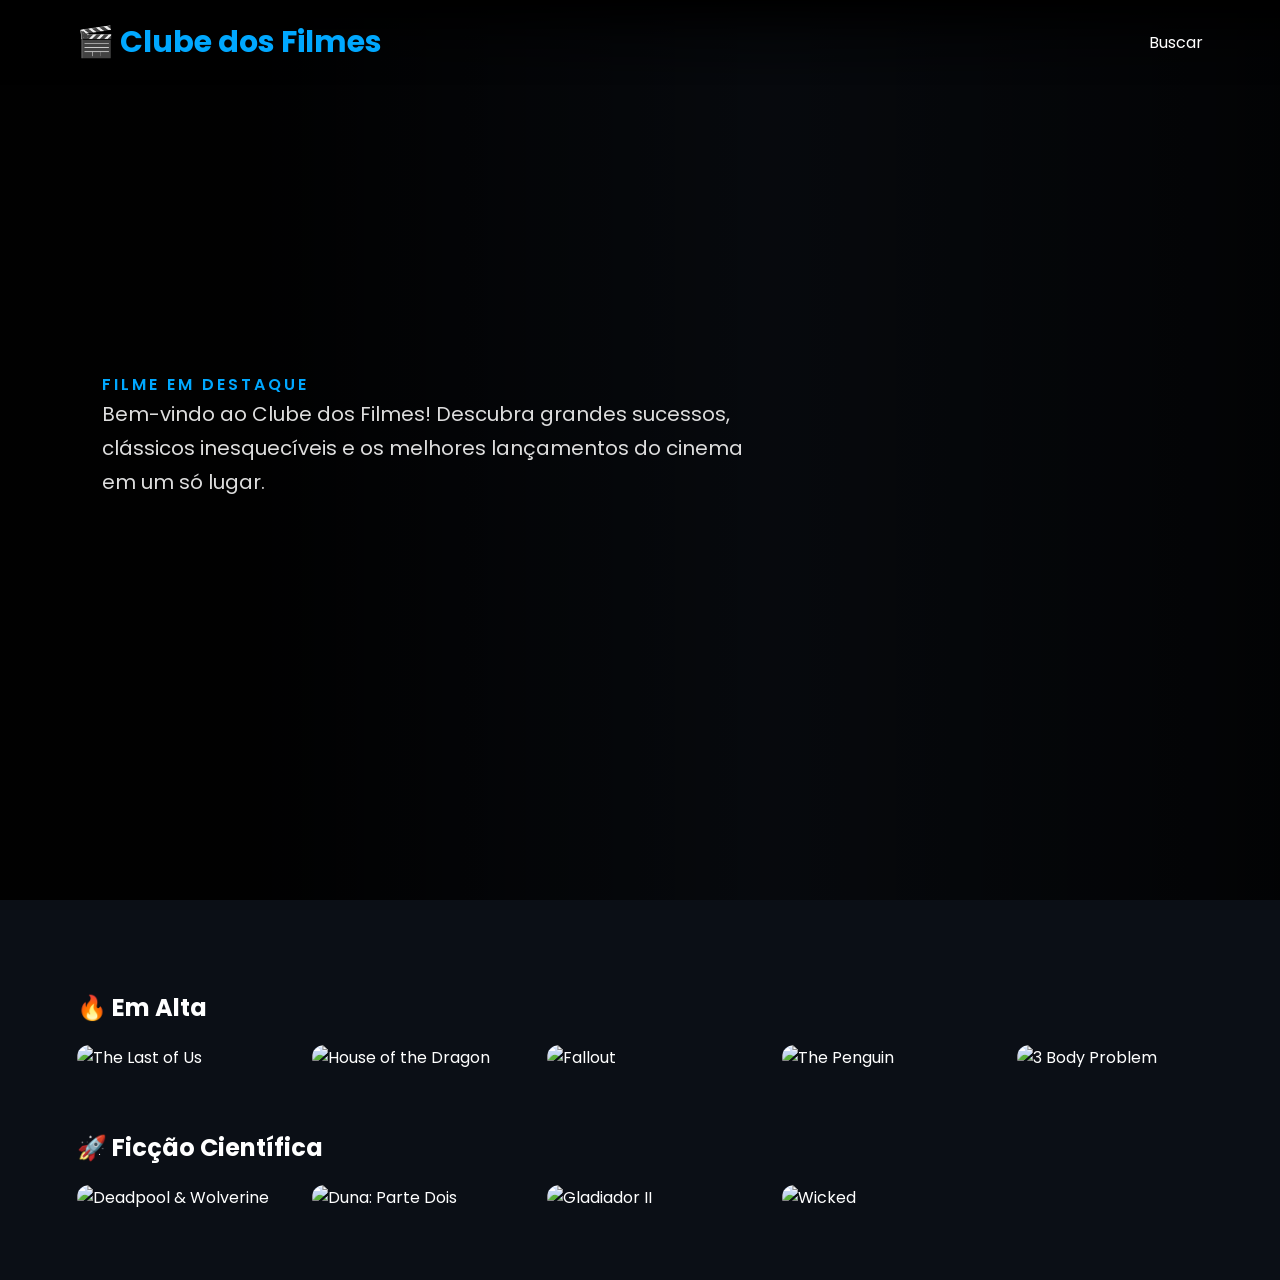
==== commit 95d2eb70: "." ====
--- a/index.html
+++ b/index.html
@@ -13,6 +13,7 @@
     <div class="logo">🎬 Clube dos Filmes</div>
 
     <nav>
+        <a href="pag5.html">Buscar</a>
     </nav>
 
 </header>
